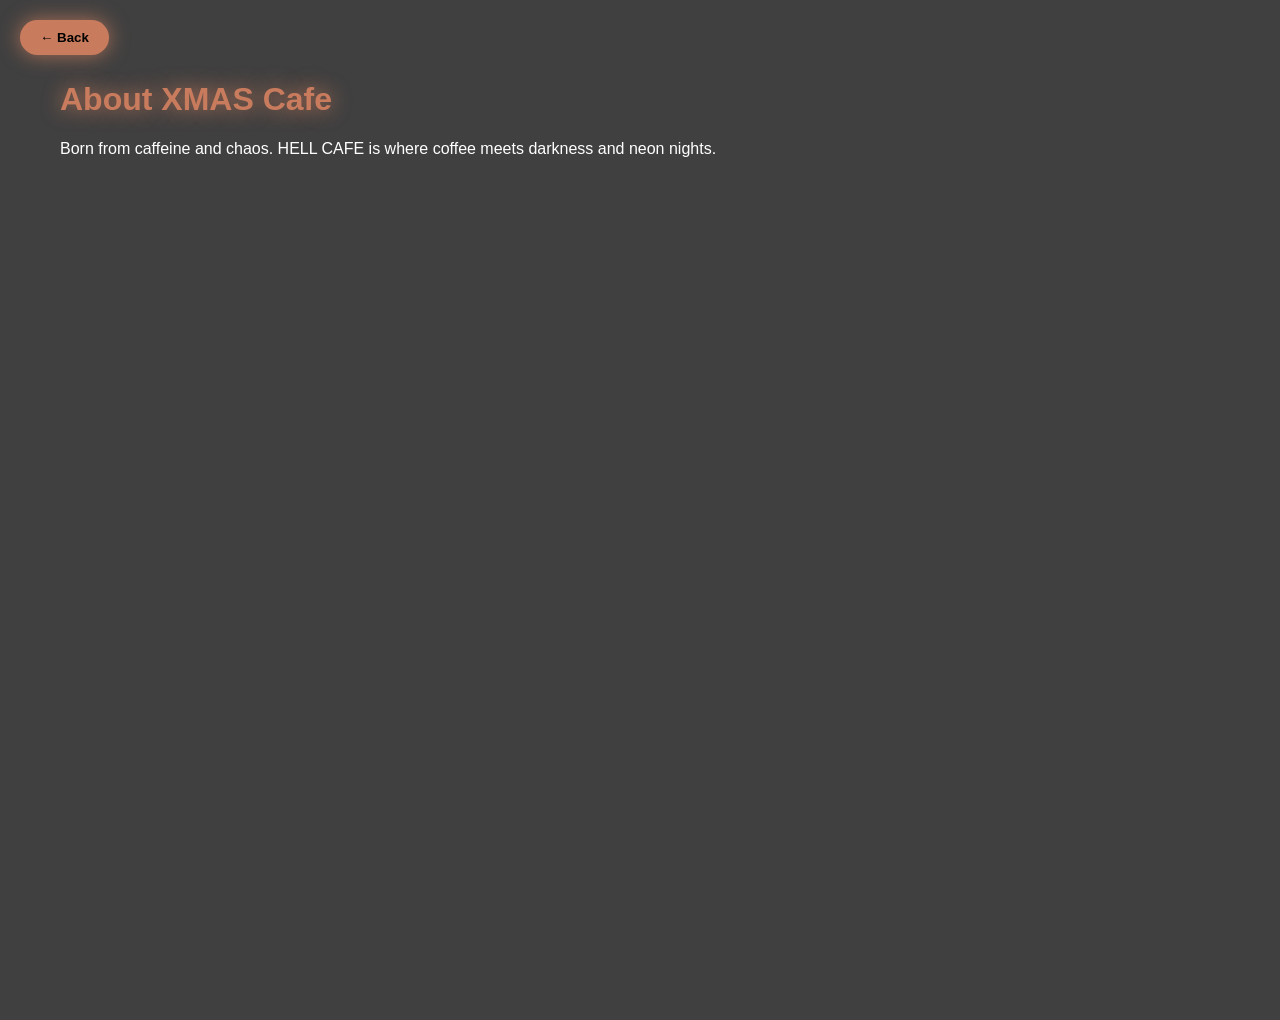
==== about.html @ 8f84b6a6 "Add files via upload" ====
<!DOCTYPE html>
<html>
<head>
<title>About | Hell Cafe</title>
<style>
body{
  margin:0;
  font-family:Poppins,sans-serif;
  background:url('') center/cover no-repeat;
  color:#fff;
}
.overlay{
  background:rgba(0,0,0,.75);
  min-height:100vh;
  padding:60px;
}
h1{color:#c97c5d;text-shadow:0 0 20px #c97c5d}
.back-btn{
  position:fixed;
  top:20px;
  left:20px;
  padding:10px 20px;
  border:none;
  border-radius:25px;
  background:#c97c5d;
  color:#000;
  font-weight:600;
  cursor:pointer;
  box-shadow:0 0 20px rgba(201,124,93,.8);
  transition:.3s;
  z-index:999;
}

.back-btn:hover{
  animation:glow 1.2s infinite alternate;
}

@keyframes glow{
  from{box-shadow:0 0 15px #c97c5d}
  to{box-shadow:0 0 45px #ff9f68}
}


</style>
</head>

<body>
    <button class="back-btn" onclick="history.back()">← Back</button>

<div class="overlay">
<h1>About XMAS Cafe</h1>
<p>
Born from caffeine and chaos.  
HELL CAFE is where coffee meets darkness and neon nights.
</p>
</div>
</body>
</html>
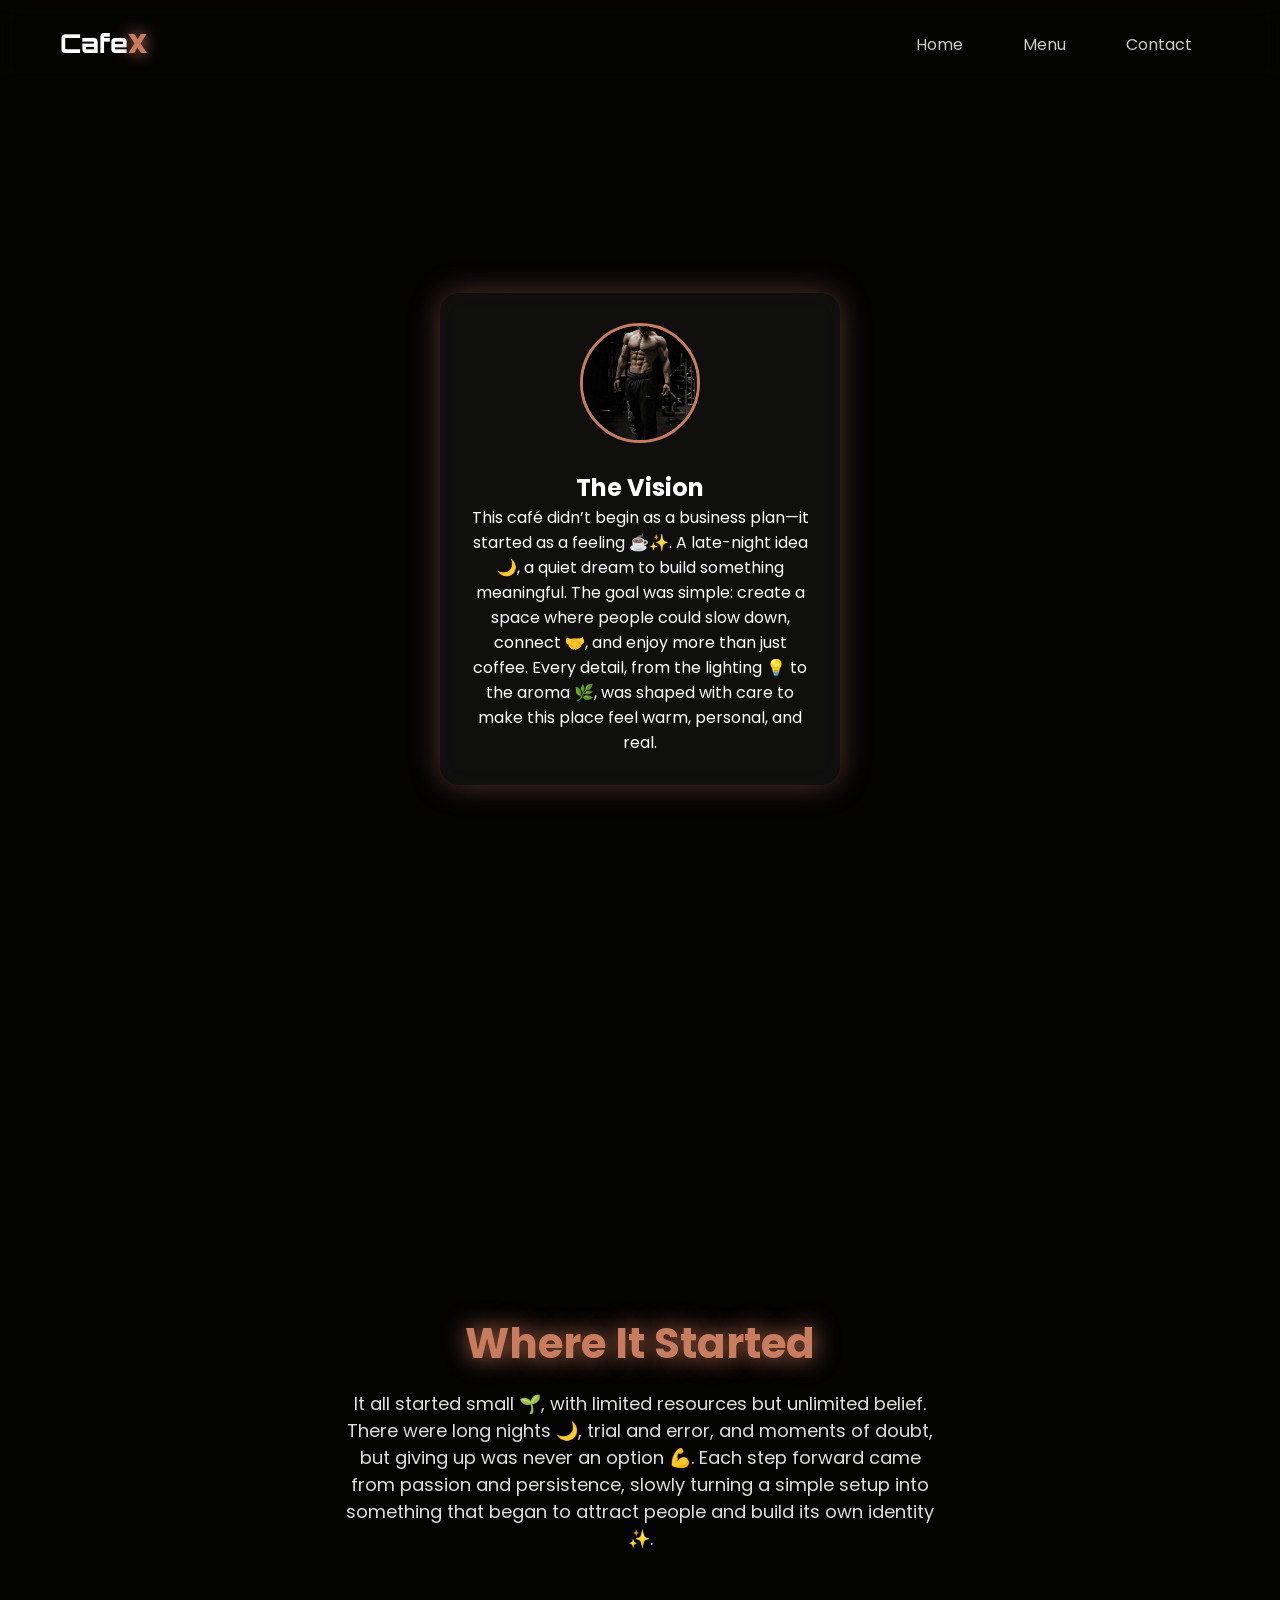
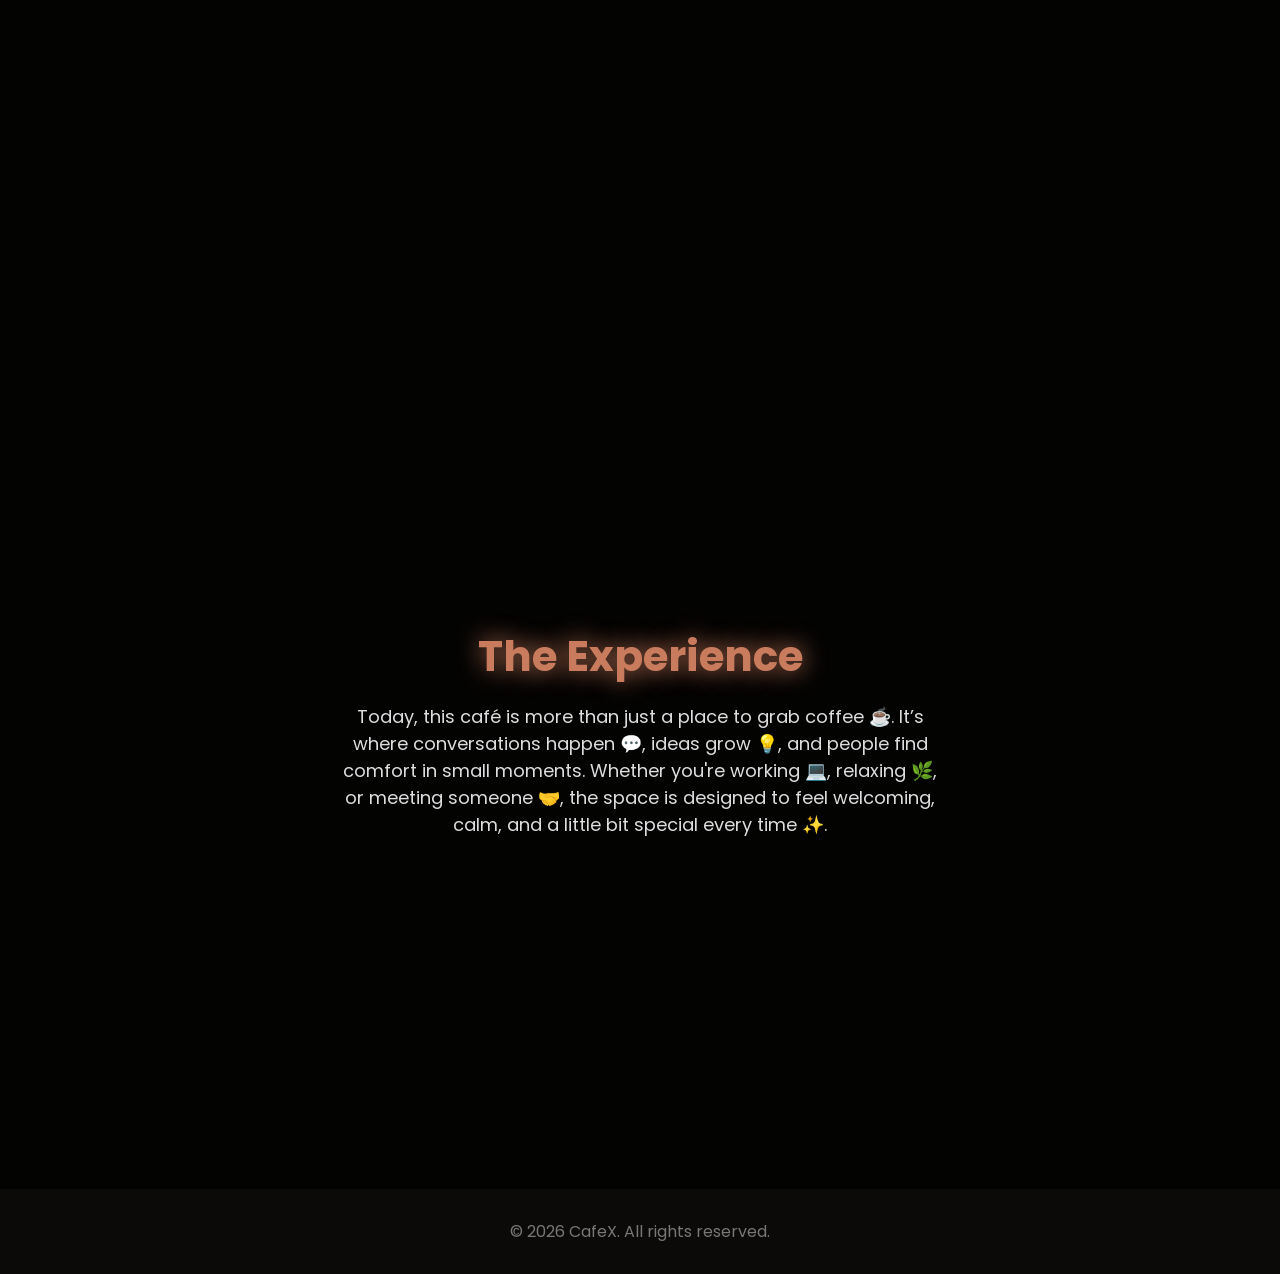
==== commit f0bfdd0a: "Revamp About page with new design and content Updated the About page with new content, styles, and s" ====
--- a/about.html
+++ b/about.html
@@ -1,58 +1,248 @@
 <!DOCTYPE html>
-<html>
+<html lang="en">
 <head>
-<title>About | Hell Cafe</title>
-<style>
+<meta charset="UTF-8">
+<meta name="viewport" content="width=device-width, initial-scale=1.0">
+<title>About Us</title>
+<link href="https://fonts.googleapis.com/css2?family=Poppins&family=Orbitron&display=swap" rel="stylesheet">
+<style>*{
+  margin:0;
+  padding:0;
+  box-sizing:border-box;
+  font-family:'Poppins',sans-serif;
+}
+
 body{
-  margin:0;
-  font-family:Poppins,sans-serif;
-  background:url('') center/cover no-repeat;
   color:#fff;
-}
-.overlay{
-  background:rgba(0,0,0,.75);
-  min-height:100vh;
-  padding:60px;
-}
-h1{color:#c97c5d;text-shadow:0 0 20px #c97c5d}
-.back-btn{
-  position:fixed;
-  top:20px;
-  left:20px;
-  padding:10px 20px;
-  border:none;
+  background:#0b0a08;
+}
+
+/* HEADER SAME THEME */
+header{
+  display:flex;
+  justify-content:space-between;
+  align-items:center;
+  padding:25px 60px;
+  background:rgba(0,0,0,.6);
+  backdrop-filter:blur(10px);
+}
+
+.logo{
+  font-family:'Orbitron',sans-serif;
+  font-size:26px;
+  font-weight:800;
+}
+.logo span{
+  color:#c97c5d;
+  text-shadow:0 0 15px #c97c5d;
+}
+
+nav a{
+  margin:0 10px;
+  text-decoration:none;
+  color:#ccc;
+  padding:10px 18px;
   border-radius:25px;
+  transition:.3s;
+}
+nav a:hover{
   background:#c97c5d;
   color:#000;
-  font-weight:600;
-  cursor:pointer;
-  box-shadow:0 0 20px rgba(201,124,93,.8);
-  transition:.3s;
-  z-index:999;
-}
-
-.back-btn:hover{
-  animation:glow 1.2s infinite alternate;
-}
-
-@keyframes glow{
-  from{box-shadow:0 0 15px #c97c5d}
-  to{box-shadow:0 0 45px #ff9f68}
-}
-
-
-</style>
+  box-shadow:0 0 20px rgba(201,124,93,.9);
+}
+
+/* STORY SECTIONS */
+.story{
+  height:100vh;
+  display:flex;
+  align-items:center;
+  justify-content:center;
+  text-align:center;
+  padding:40px;
+  position:relative;
+}
+
+/* BACKGROUNDS */
+.section1{
+  background:
+  linear-gradient(rgba(0,0,0,.7),rgba(0,0,0,.7)),
+  url('images/aboutsectiontheme.jpeg');
+  background-size:cover;
+}
+
+.section2{
+  background:
+  linear-gradient(rgba(0,0,0,.7),rgba(0,0,0,.7)),
+  url('images/aboutsectiontheme.jpeg');
+  background-size:cover;
+}
+
+.section3{
+  background:
+  linear-gradient(rgba(0,0,0,.7),rgba(0,0,0,.7)),
+  url('images/aboutsectiontheme.jpeg');
+  background-size:cover;
+}
+
+/* GLASS CARD (OWNER BOX) */
+.glass-card{
+  background:rgba(255,255,255,0.05);
+  padding:30px;
+  border-radius:20px;
+  backdrop-filter:blur(15px);
+  max-width:400px;
+  box-shadow:0 0 30px rgba(201,124,93,.4);
+}
+
+.owner-img{
+  width:120px;
+  height:120px;
+  border-radius:50%;
+  object-fit:cover;
+  margin-bottom:20px;
+  border:3px solid #c97c5d;
+}
+
+/* TEXT BLOCK */
+.text{
+  max-width:600px;
+}
+
+.text h2{
+  font-size:42px;
+  color:#c97c5d;
+  text-shadow:0 0 25px #c97c5d;
+}
+
+.text p{
+  margin-top:15px;
+  color:#ddd;
+  font-size:18px;
+}
+
+/* ANIMATION */
+.reveal{
+  opacity:0;
+  transform:translateY(60px);
+  transition:1s;
+}
+
+.reveal.active{
+  opacity:1;
+  transform:translateY(0);
+}
+
+/* FOOTER */
+footer{
+  text-align:center;
+  padding:30px;
+  color:#777;
+}
+
+/* MOBILE */
+@media(max-width:768px){
+
+  .text h2{
+    font-size:30px;
+  }
+
+  .text p{
+    font-size:15px;
+  }
+
+  .glass-card{
+    padding:20px;
+  }
+
+}</style>
 </head>
 
 <body>
-    <button class="back-btn" onclick="history.back()">← Back</button>
-
-<div class="overlay">
-<h1>About XMAS Cafe</h1>
+
+<header>
+  <div class="logo">Cafe<span>X</span></div>
+  <nav>
+    <a href="index.html">Home</a>
+    <a href="menu.html">Menu</a>
+    <a href="contact.html">Contact</a>
+  </nav>
+</header>
+
+<!-- SECTION 1 (OWNER INTRO) -->
+<section class="story section1">
+
+  <div class="glass-card reveal">
+    <img src="images/owner.jpeg" class="owner-img">
+    <h2>The Vision</h2>
+    <p>
+    <p>
+    <p>
+This café didn’t begin as a business plan—it started as a feeling ☕✨. 
+A late-night idea 🌙, a quiet dream to build something meaningful. 
+The goal was simple: create a space where people could slow down, 
+connect 🤝, and enjoy more than just coffee. Every detail, from the 
+lighting 💡 to the aroma 🌿, was shaped with care to make this place 
+feel warm, personal, and real.
+</p>
+    </p>
+  </div>
+
+</section>
+
+<!-- SECTION 2 -->
+<section class="story section2">
+  <div class="text reveal">
+    <h2>Where It Started</h2>
+    <p>
+      <p>
 <p>
-Born from caffeine and chaos.  
-HELL CAFE is where coffee meets darkness and neon nights.
-</p>
-</div>
+It all started small 🌱, with limited resources but unlimited belief. 
+There were long nights 🌙, trial and error, and moments of doubt, 
+but giving up was never an option 💪. Each step forward came from 
+passion and persistence, slowly turning a simple setup into 
+something that began to attract people and build its own identity ✨.
+</p>
+</p>
+    </p>
+  </div>
+</section>
+
+<!-- SECTION 3 -->
+<section class="story section3">
+  <div class="text reveal">
+    <h2>The Experience</h2>
+    <p>
+      <p>
+<p>
+Today, this café is more than just a place to grab coffee ☕. 
+It’s where conversations happen 💬, ideas grow 💡, and people find 
+comfort in small moments. Whether you're working 💻, relaxing 🌿, 
+or meeting someone 🤝, the space is designed to feel welcoming, 
+calm, and a little bit special every time ✨.
+</p>
+</p>
+    </p>
+  </div>
+</section>
+
+<footer>
+  © 2026 CafeX. All rights reserved.
+</footer>
+
+<script>function reveal(){
+  let reveals = document.querySelectorAll(".reveal");
+
+  reveals.forEach((el)=>{
+    let windowHeight = window.innerHeight;
+    let elementTop = el.getBoundingClientRect().top;
+    let visible = 120;
+
+    if(elementTop < windowHeight - visible){
+      el.classList.add("active");
+    }
+  });
+}
+
+window.addEventListener("scroll", reveal);</script>
 </body>
 </html>
